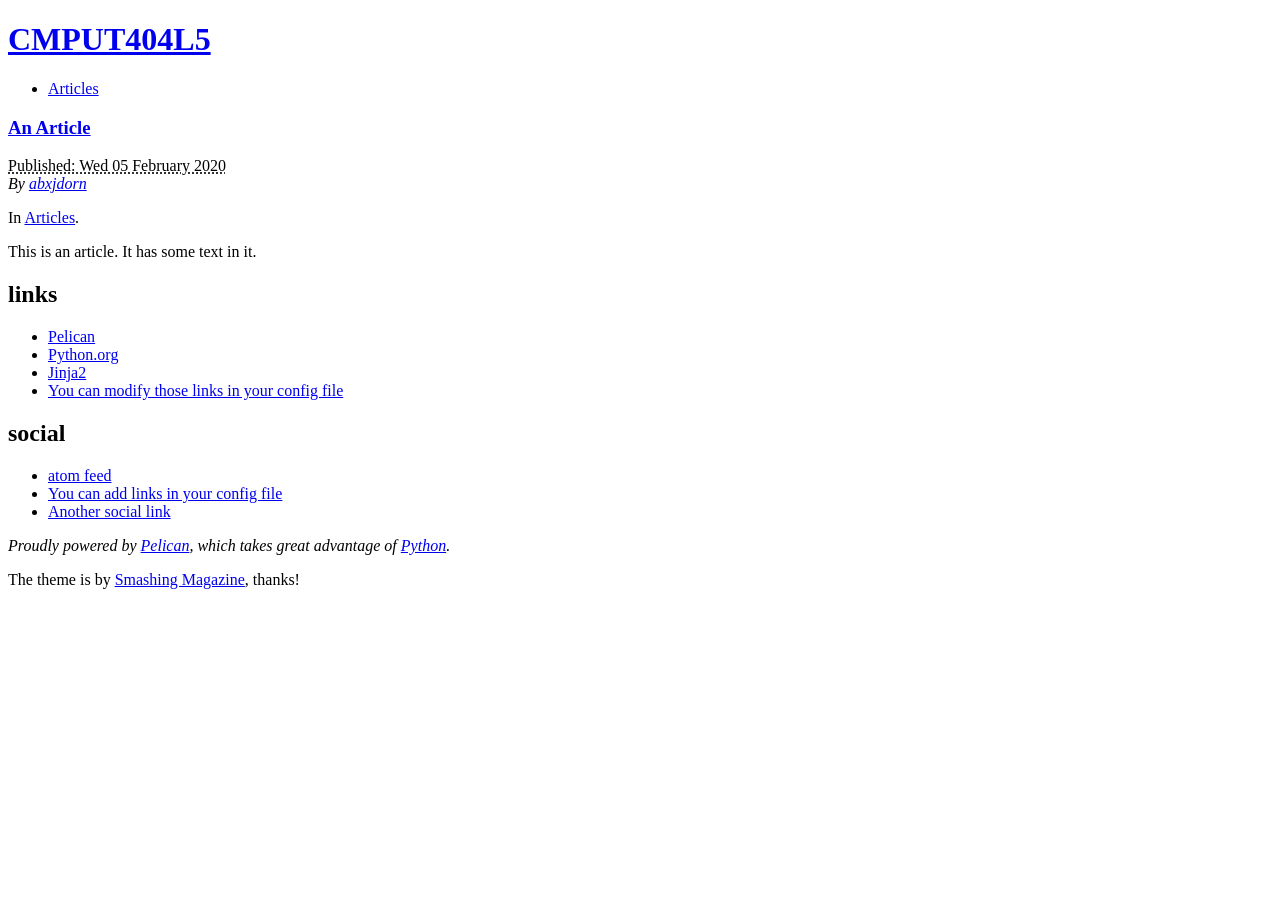
==== docs/index.html @ caa0a3d4 "docs?" ====
<!DOCTYPE html>
<html lang="en">
<head>
        <meta charset="utf-8" />
        <title>CMPUT404L5</title>
        <link rel="stylesheet" href="https://abxjdorn.github.io/CMPUT404L5/theme/css/main.css" />
        <link href="https://abxjdorn.github.io/CMPUT404L5/feeds/all.atom.xml" type="application/atom+xml" rel="alternate" title="CMPUT404L5 Atom Feed" />
</head>

<body id="index" class="home">
        <header id="banner" class="body">
                <h1><a href="https://abxjdorn.github.io/CMPUT404L5/">CMPUT404L5</a></h1>
                <nav><ul>
                    <li><a href="https://abxjdorn.github.io/CMPUT404L5/category/articles.html">Articles</a></li>
                </ul></nav>
        </header><!-- /#banner -->

            <aside id="featured" class="body">
                <article>
                    <h1 class="entry-title"><a href="https://abxjdorn.github.io/CMPUT404L5/an-article.html">An Article</a></h1>
<footer class="post-info">
        <abbr class="published" title="2020-02-05T17:05:00-07:00">
                Published: Wed 05 February 2020
        </abbr>

        <address class="vcard author">
                By                         <a class="url fn" href="https://abxjdorn.github.io/CMPUT404L5/author/abxjdorn.html">abxjdorn</a>
        </address>
<p>In <a href="https://abxjdorn.github.io/CMPUT404L5/category/articles.html">Articles</a>.</p>

</footer><!-- /.post-info --><p>This is an article. It has some text in it.</p>                </article>
            </aside><!-- /#featured -->
        <section id="extras" class="body">
                <div class="blogroll">
                        <h2>links</h2>
                        <ul>
                            <li><a href="http://getpelican.com/">Pelican</a></li>
                            <li><a href="http://python.org/">Python.org</a></li>
                            <li><a href="http://jinja.pocoo.org/">Jinja2</a></li>
                            <li><a href="#">You can modify those links in your config file</a></li>
                        </ul>
                </div><!-- /.blogroll -->
                <div class="social">
                        <h2>social</h2>
                        <ul>
                            <li><a href="https://abxjdorn.github.io/CMPUT404L5/feeds/all.atom.xml" type="application/atom+xml" rel="alternate">atom feed</a></li>

                            <li><a href="#">You can add links in your config file</a></li>
                            <li><a href="#">Another social link</a></li>
                        </ul>
                </div><!-- /.social -->
        </section><!-- /#extras -->

        <footer id="contentinfo" class="body">
                <address id="about" class="vcard body">
                Proudly powered by <a href="http://getpelican.com/">Pelican</a>, which takes great advantage of <a href="http://python.org">Python</a>.
                </address><!-- /#about -->

                <p>The theme is by <a href="http://coding.smashingmagazine.com/2009/08/04/designing-a-html-5-layout-from-scratch/">Smashing Magazine</a>, thanks!</p>
        </footer><!-- /#contentinfo -->

</body>
</html>
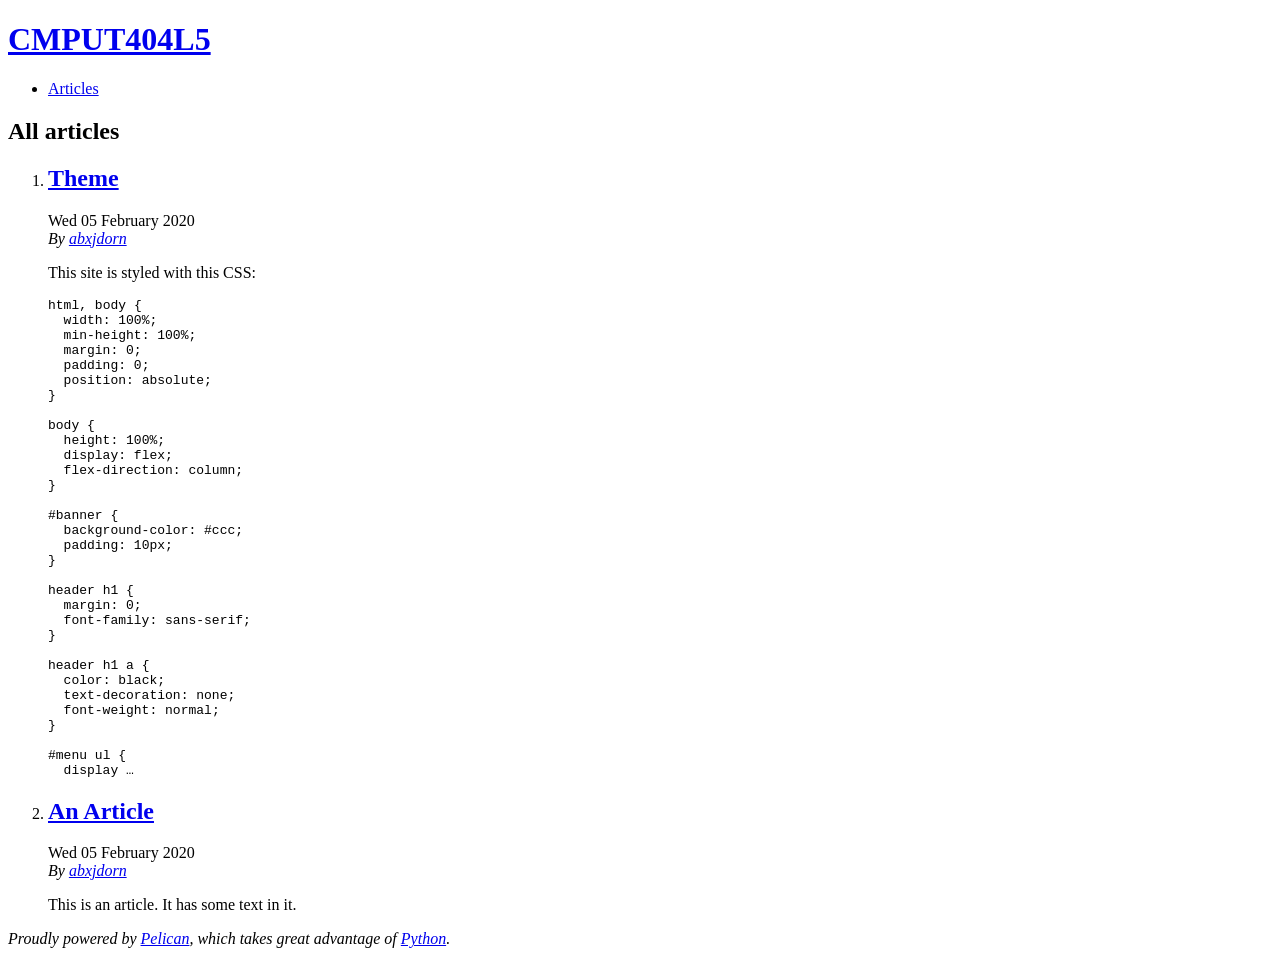
==== commit 8ddc389f: "custom theme" ====
--- a/docs/index.html
+++ b/docs/index.html
@@ -1,63 +1,83 @@
 <!DOCTYPE html>
 <html lang="en">
 <head>
+        <title>CMPUT404L5</title>
         <meta charset="utf-8" />
-        <title>CMPUT404L5</title>
-        <link rel="stylesheet" href="https://abxjdorn.github.io/CMPUT404L5/theme/css/main.css" />
-        <link href="https://abxjdorn.github.io/CMPUT404L5/feeds/all.atom.xml" type="application/atom+xml" rel="alternate" title="CMPUT404L5 Atom Feed" />
+
+    <link rel="stylesheet" type="text/css"
+        href="/theme/style.css" />
 </head>
 
 <body id="index" class="home">
         <header id="banner" class="body">
-                <h1><a href="https://abxjdorn.github.io/CMPUT404L5/">CMPUT404L5</a></h1>
-                <nav><ul>
-                    <li><a href="https://abxjdorn.github.io/CMPUT404L5/category/articles.html">Articles</a></li>
-                </ul></nav>
+                <h1><a href="/">CMPUT404L5 <strong></strong></a></h1>
         </header><!-- /#banner -->
+        <nav id="menu"><ul>
+            <li><a href="/category/articles.html">Articles</a></li>
+        </ul></nav><!-- /#menu -->
+<section id="content">
+<h2>All articles</h2>
 
-            <aside id="featured" class="body">
-                <article>
-                    <h1 class="entry-title"><a href="https://abxjdorn.github.io/CMPUT404L5/an-article.html">An Article</a></h1>
-<footer class="post-info">
-        <abbr class="published" title="2020-02-05T17:05:00-07:00">
-                Published: Wed 05 February 2020
-        </abbr>
+<ol id="post-list">
+        <li><article class="hentry">
+                <header> <h2 class="entry-title"><a href="/theme.html" rel="bookmark" title="Permalink to Theme">Theme</a></h2> </header>
+                <footer class="post-info">
+                    <time class="published" datetime="2020-02-05T17:35:00-07:00"> Wed 05 February 2020 </time>
+                    <address class="vcard author">By
+                        <a class="url fn" href="/author/abxjdorn.html">abxjdorn</a>
+                    </address>
+                </footer><!-- /.post-info -->
+                <div class="entry-content"> <p>This site is styled with this CSS:</p>
+<div class="highlight"><pre><span></span><span class="nt">html</span><span class="o">,</span> <span class="nt">body</span> <span class="p">{</span>
+  <span class="k">width</span><span class="p">:</span> <span class="mi">100</span><span class="kt">%</span><span class="p">;</span>
+  <span class="k">min-height</span><span class="p">:</span> <span class="mi">100</span><span class="kt">%</span><span class="p">;</span>
+  <span class="k">margin</span><span class="p">:</span> <span class="mi">0</span><span class="p">;</span>
+  <span class="k">padding</span><span class="p">:</span> <span class="mi">0</span><span class="p">;</span>
+  <span class="k">position</span><span class="p">:</span> <span class="kc">absolute</span><span class="p">;</span>
+<span class="p">}</span>
 
-        <address class="vcard author">
-                By                         <a class="url fn" href="https://abxjdorn.github.io/CMPUT404L5/author/abxjdorn.html">abxjdorn</a>
-        </address>
-<p>In <a href="https://abxjdorn.github.io/CMPUT404L5/category/articles.html">Articles</a>.</p>
+<span class="nt">body</span> <span class="p">{</span>
+  <span class="k">height</span><span class="p">:</span> <span class="mi">100</span><span class="kt">%</span><span class="p">;</span>
+  <span class="k">display</span><span class="p">:</span> <span class="kc">flex</span><span class="p">;</span>
+  <span class="k">flex-direction</span><span class="p">:</span> <span class="kc">column</span><span class="p">;</span>
+<span class="p">}</span>
 
-</footer><!-- /.post-info --><p>This is an article. It has some text in it.</p>                </article>
-            </aside><!-- /#featured -->
-        <section id="extras" class="body">
-                <div class="blogroll">
-                        <h2>links</h2>
-                        <ul>
-                            <li><a href="http://getpelican.com/">Pelican</a></li>
-                            <li><a href="http://python.org/">Python.org</a></li>
-                            <li><a href="http://jinja.pocoo.org/">Jinja2</a></li>
-                            <li><a href="#">You can modify those links in your config file</a></li>
-                        </ul>
-                </div><!-- /.blogroll -->
-                <div class="social">
-                        <h2>social</h2>
-                        <ul>
-                            <li><a href="https://abxjdorn.github.io/CMPUT404L5/feeds/all.atom.xml" type="application/atom+xml" rel="alternate">atom feed</a></li>
+<span class="p">#</span><span class="nn">banner</span> <span class="p">{</span>
+  <span class="k">background-color</span><span class="p">:</span> <span class="mh">#ccc</span><span class="p">;</span>
+  <span class="k">padding</span><span class="p">:</span> <span class="mi">10</span><span class="kt">px</span><span class="p">;</span>
+<span class="p">}</span>
 
-                            <li><a href="#">You can add links in your config file</a></li>
-                            <li><a href="#">Another social link</a></li>
-                        </ul>
-                </div><!-- /.social -->
-        </section><!-- /#extras -->
+<span class="nt">header</span> <span class="nt">h1</span> <span class="p">{</span>
+  <span class="k">margin</span><span class="p">:</span> <span class="mi">0</span><span class="p">;</span>
+  <span class="k">font-family</span><span class="p">:</span> <span class="kc">sans-serif</span><span class="p">;</span>
+<span class="p">}</span>
 
+<span class="nt">header</span> <span class="nt">h1</span> <span class="nt">a</span> <span class="p">{</span>
+  <span class="k">color</span><span class="p">:</span> <span class="kc">black</span><span class="p">;</span>
+  <span class="k">text-decoration</span><span class="p">:</span> <span class="kc">none</span><span class="p">;</span>
+  <span class="k">font-weight</span><span class="p">:</span> <span class="kc">normal</span><span class="p">;</span>
+<span class="p">}</span>
+
+<span class="p">#</span><span class="nn">menu</span> <span class="nt">ul</span> <span class="p">{</span>
+  <span class="k">display …</span></pre></div> </div><!-- /.entry-content -->
+        </article></li>
+        <li><article class="hentry">
+                <header> <h2 class="entry-title"><a href="/an-article.html" rel="bookmark" title="Permalink to An Article">An Article</a></h2> </header>
+                <footer class="post-info">
+                    <time class="published" datetime="2020-02-05T17:05:00-07:00"> Wed 05 February 2020 </time>
+                    <address class="vcard author">By
+                        <a class="url fn" href="/author/abxjdorn.html">abxjdorn</a>
+                    </address>
+                </footer><!-- /.post-info -->
+                <div class="entry-content"> <p>This is an article. It has some text in it.</p> </div><!-- /.entry-content -->
+        </article></li>
+</ol><!-- /#posts-list -->
+</section><!-- /#content -->
         <footer id="contentinfo" class="body">
                 <address id="about" class="vcard body">
-                Proudly powered by <a href="http://getpelican.com/">Pelican</a>, which takes great advantage of <a href="http://python.org">Python</a>.
+                Proudly powered by <a href="http://getpelican.com/">Pelican</a>,
+                which takes great advantage of <a href="http://python.org">Python</a>.
                 </address><!-- /#about -->
-
-                <p>The theme is by <a href="http://coding.smashingmagazine.com/2009/08/04/designing-a-html-5-layout-from-scratch/">Smashing Magazine</a>, thanks!</p>
         </footer><!-- /#contentinfo -->
-
 </body>
 </html>
